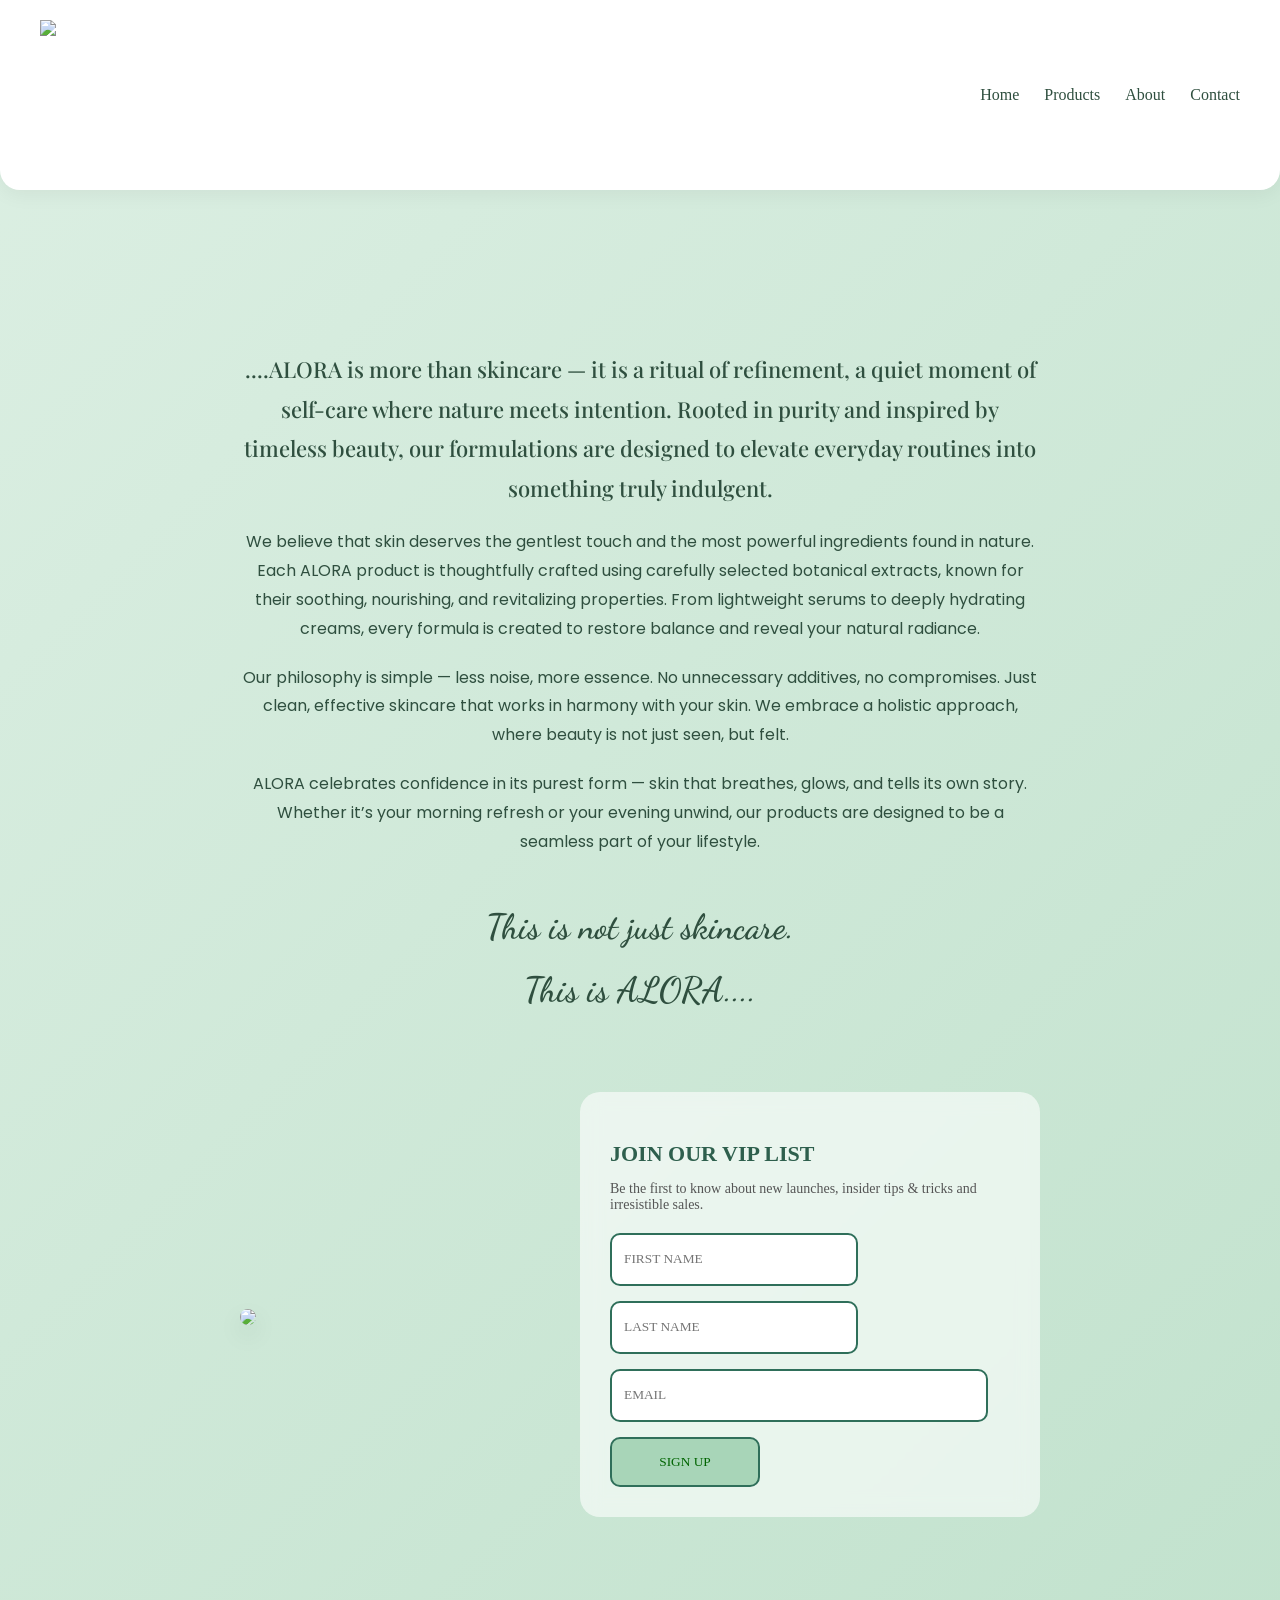
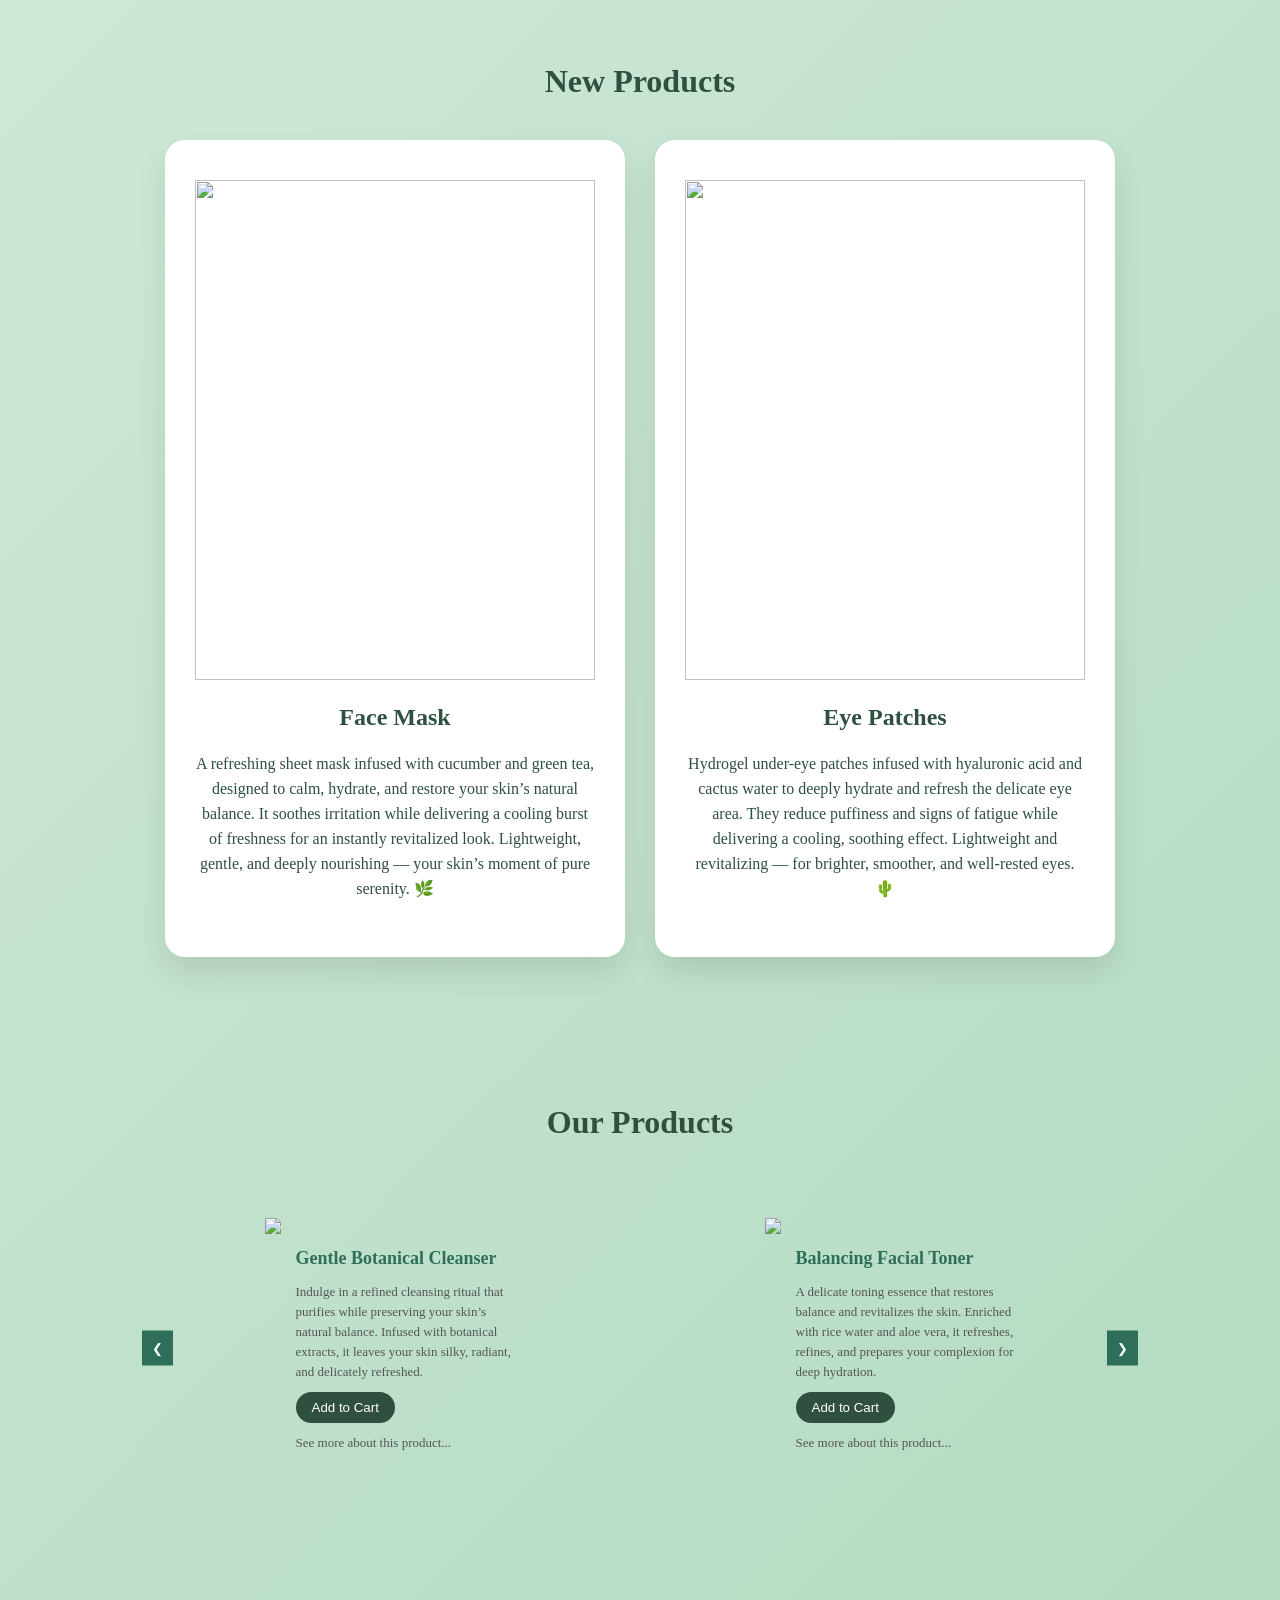
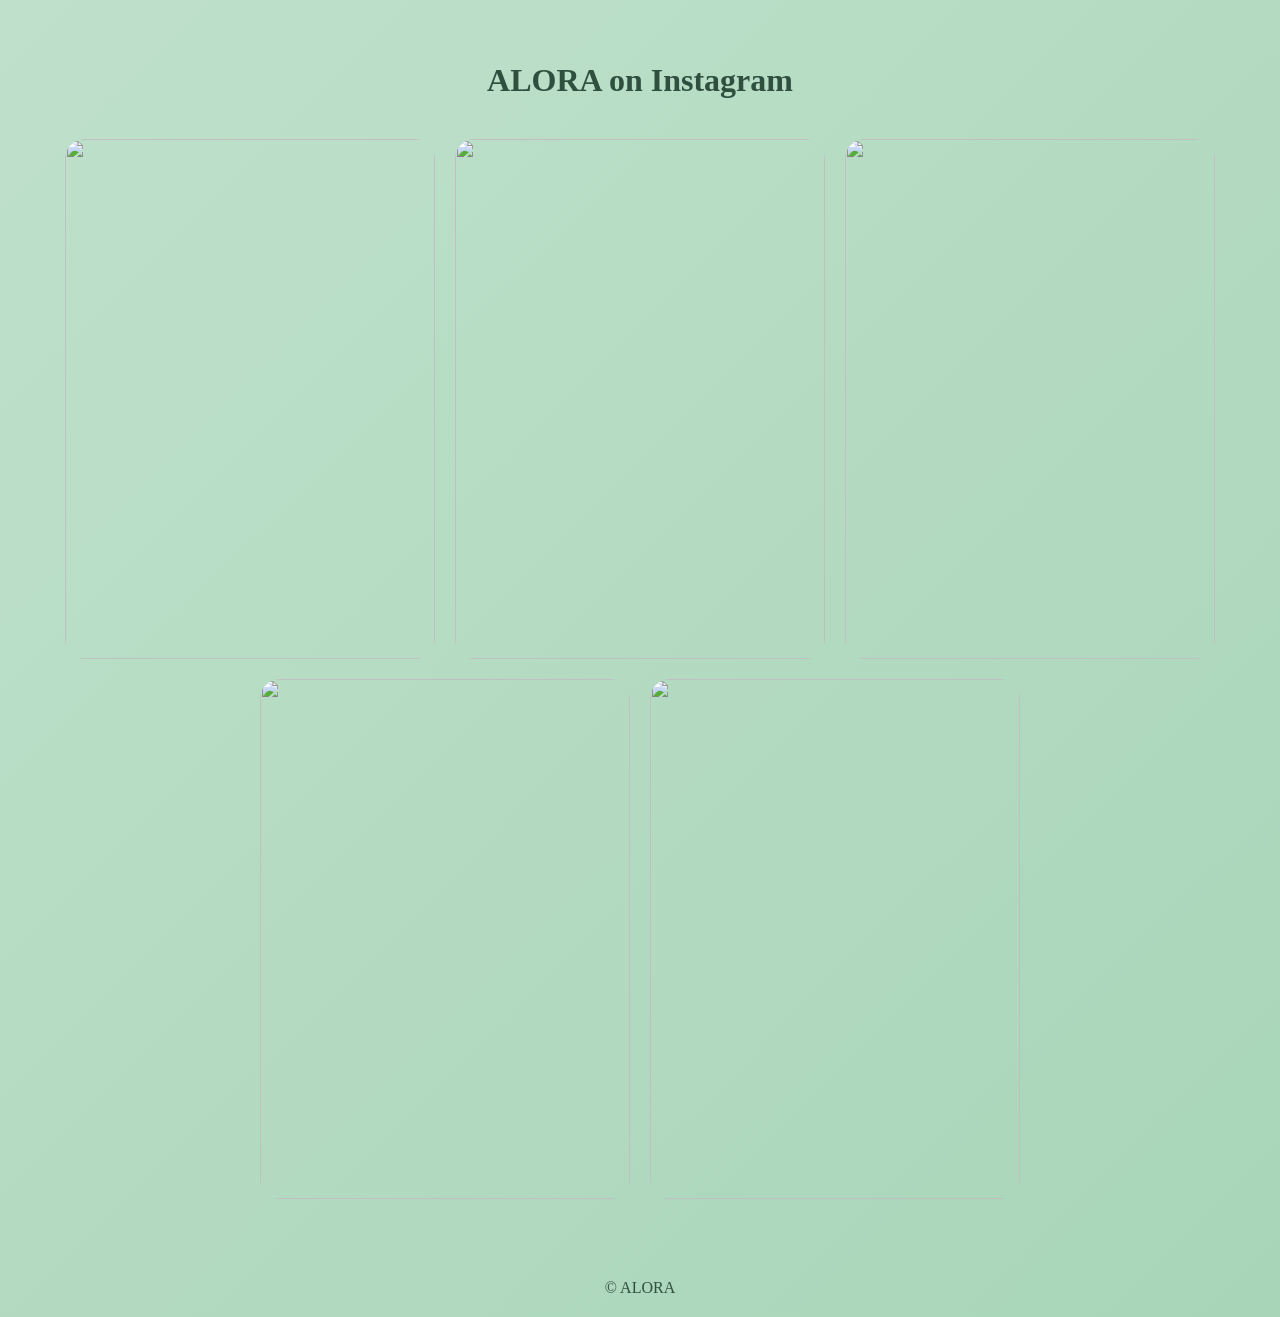
==== alora-website/index.html @ 7d02adb5 "Add files via upload" ====
<!DOCTYPE html>
<html lang="en">
<head>
    <meta charset="UTF-8">
    <link href="https://fonts.googleapis.com/css2?family=Playfair+Display:wght@400;600&family=Poppins:wght@300;400&display=swap" rel="stylesheet">
    <link href="https://fonts.googleapis.com/css2?family=Great+Vibes&display=swap" rel="stylesheet">
    <link href="https://fonts.googleapis.com/css2?family=Dancing+Script&display=swap" rel="stylesheet">
    <meta name="viewport" content="width=device-width, initial-scale=1.0">
    <link rel="stylesheet" href="style.css">
    <title>ALORA</title>

</head>

<body>

<nav>
    <img src="imagess/logo.png.png" class="logo">
    <ul>
        <li>Home</li>
        <li>Products</li>
        <li>About</li>
        <li>Contact</li>
    </ul>
</nav>

<section class="hero-section">

    <div class="hero-text">
        <p>....ALORA is more than skincare — it is a ritual of refinement, a quiet moment
            of self-care where nature meets intention.
            Rooted in purity and inspired by timeless beauty,
            our formulations are designed to elevate everyday routines into
            something truly indulgent.</p>

            <p>We believe that skin deserves the gentlest touch and
            the most powerful ingredients found in nature.
            Each ALORA product is thoughtfully crafted using carefully
            selected botanical extracts, known for their soothing, nourishing,
            and revitalizing properties. From lightweight serums to deeply
            hydrating creams, every formula is created to restore balance and
            reveal your natural radiance.</p>

            <p>Our philosophy is simple — less noise, more essence.
            No unnecessary additives, no compromises. Just clean, effective
            skincare that works in harmony with your skin. We embrace a holistic approach,
        where beauty is not just seen, but felt.</p>

            <p>ALORA celebrates confidence in its purest form
            — skin that breathes, glows, and tells its own story.
            Whether it’s your morning refresh or your evening unwind,
        our products are designed to be a seamless part of your lifestyle.</p>

             <p class="highlight">
             This is not just skincare.<br/>
             This is ALORA....</p>

    </div>

   <div class="bg-bg">
       <div class="hero-image">
            <img src="imagess/POSTER%202.png">
       </div>
       <div class="login-box">
           <h2>JOIN OUR VIP LIST</h2>
           <p>Be the first to know about new launches, insider tips & tricks and irresistible sales.</p>

           <input type="text" class="first-name" placeholder="FIRST NAME">
           <input type="text" class="last-name" placeholder="LAST NAME">
           <input type="email" class="email" placeholder="EMAIL">

            <button>SIGN UP</button>
       </div>
   </div>

</section>

<section>
    <h1>New Products</h1>
    <div class="new-products">
        <div class="new-card">
            <img src="imagess/face%20Mask%20product.png">
            <h2>Face Mask</h2>
            <p class="desc">
                A refreshing sheet mask infused with cucumber and green tea, designed to calm, hydrate, and restore your skin’s natural balance.
                It soothes irritation while delivering a cooling burst of freshness for an instantly revitalized look.
                Lightweight, gentle, and deeply nourishing — your skin’s moment of pure serenity. 🌿
            </p>
        </div>
        <div class="new-card">
            <img src="imagess/eye%20patches%20product.png">
            <h2>Eye Patches</h2>
            <p class="desc">
                Hydrogel under-eye patches infused with hyaluronic acid and cactus water to deeply hydrate and refresh the delicate eye area.
                They reduce puffiness and signs of fatigue while delivering a cooling, soothing effect.
                Lightweight and revitalizing — for brighter, smoother, and well-rested eyes. 🌵
            </p>
        </div>
    </div>
</section>

<section>
    <h1>Our Products</h1>
    <div class="slider">
        <button class="arrow left" onclick="moveSlide(-1)">&#10094;</button>
        <div class="slides" id="slides">

            <div class="slide">
                <img src="imagess/Cleanser%20%20Product%20no-bg.png">
                <div class="slide-content">
                    <h2>Gentle Botanical Cleanser</h2>
                    <p>Indulge in a refined cleansing ritual that purifies while preserving your skin’s natural balance. Infused with botanical extracts, it leaves your skin silky, radiant, and delicately refreshed.</p>
                    <button>Add to Cart</button>
                    <p class="see-more">See more about this product...</p>
                </div>
            </div>

            <div class="slide">
                <img src="imagess/Toner%20Product%20no-bg.png">
                <div class="slide-content">
                    <h2>Balancing Facial Toner</h2>
                    <p>A delicate toning essence that restores balance and revitalizes the skin. Enriched with rice water and aloe vera, it refreshes, refines, and prepares your complexion for deep hydration.</p>
                    <button>Add to Cart</button>
                    <p class="see-more">See more about this product...</p>
                </div>
            </div>

            <div class="slide">
                <img src="imagess/serum%20product%20no-bg.png">
                <div class="slide-content">
                    <h2>Vitamin C Glow Serum</h2>
                    <p>A luminous serum infused with vitamin C to brighten and protect the skin. Its antioxidant-rich formula enhances radiance, evens tone, and leaves your complexion visibly refreshed and glowing.</p>
                    <button>Add to Cart</button>
                    <p class="see-more">See more about this product...</p>
                </div>
            </div>

            <div class="slide">
                <img src="imagess/Face%20Cream%20product%20no-bg.png">
                <div class="slide-content">
                    <h2>Hydrating Face Cream</h2>
                    <p>Indulge your skin in lasting hydration with a silky, moisture-rich formula. Enriched with aloe and botanical extracts, it smooths, comforts, and restores a naturally radiant glow.</p>
                    <button>Add to Cart</button>
                    <p class="see-more">See more about this product...</p>
                </div>
            </div>

            <div class="slide">
                <img src="imagess/eye%20creams%20products%20no-bg.png">
                <div class="slide-content">
                    <h2>Day & Night Eye Treatments</h2>
                    <p>This targeted duo brightens by day and restores by night. Infused with caffeine and aloe, it refreshes, smooths, and revives the delicate eye area with lasting radiance.</p>
                    <button>Add to Cart</button>
                    <p class="see-more">See more about this product...</p>
                </div>
            </div>

            <div class="slide">
                <img src="imagess/EYEPATCHES.png">
                <div class="slide-content">
                    <div class="new-products">
                        <h2>New product!</h2>
                    </div>
                    <h2>Hydrogel Under Eye Patches</h2>
                    <p>A refreshing escape for tired eyes. These cooling hydrogel patches, enriched with hyaluronic acid and cactus water, melt into the skin to hydrate, soothe, and reveal a visibly revived, luminous look.</p>
                    <button>Add to Cart</button>
                    <p class="see-more">See more about this product...</p>
                </div>
            </div>
            <div class="slide">
                <img src="imagess/face%20Mask%20product%20no-bg.png">
                <div class="slide-content">
                    <div class="new-products">
                        <h2>New product!</h2>
                    </div>
                    <h2>Soothing Sheet Mask</h2>
                    <p>A moment of calm for your skin. Infused with cucumber and green tea, this soothing mask melts away stress, deeply hydrates, and leaves your complexion fresh, balanced, and effortlessly radiant.</p>
                    <button>Add to Cart</button>
                    <p class="see-more">See more about this product...</p>
                </div>
            </div>

        </div>
        <button class="arrow right" onclick="moveSlide(1)">&#10095;</button>
    </div>
</section>

<section>
    <h1>ALORA on Instagram</h1>
    <div class="instagram">
        <img src="imagess/insta%20post%205.png">
        <img src="imagess/insta%20post%204.png">
        <img src="imagess/insta%20post%203.png">
        <img src="imagess/insta%20post%202.png">
        <img src="imagess/insta%20post%201.png">

    </div>
</section>

<footer>
    © ALORA
</footer>

<script>
        let index = 0;
        function moveSlide(step) {
        const slides = document.getElementById("slides");
        const totalSlides = document.querySelectorAll(".slide").length;

        index += step * 2; // 👈 движи по 2

        if (index < 0) index = 0;
        if (index >= totalSlides) index = totalSlides - 2;

        slides.style.transform = `translateX(-${index * 50}%)`;
    }

</script>

</body>
</html>
---- alora-website/style.css ----
body{
    margin:0;
    font-family:Georgia,serif;
    color:#2f4f3f;
    background:linear-gradient(135deg,#dcefe3,#a8d5b8);
}

nav{
    display:flex;
    justify-content:space-between;
    align-items:center;
    padding:20px 40px;
    backdrop-filter: blur(10px);
    box-shadow: 0 5px 20px rgba(0,0,0,0.05);
    border-radius: 0 0 20px 20px;
}
nav{
    background-image: url("imagess/bg-nav.png");
    /*background-size: cover;*/
    background-size: 80%; /* или 70% / 90% пробај */
    background-repeat: no-repeat;
    background-position: center;
    background-color: white;
}
nav ul{
    display:flex;
    gap:25px;
    list-style:none
}
nav img{
    height:150px
}

.hero{
    height:80vh;
    display:flex;
    flex-direction:column;
    justify-content:center;
    align-items:center;
    color:white;
    text-align:center
}
.hero-text {
    max-width: 800px;
    margin: 100px auto;
    text-align: center;
    line-height: 1.8;
    color: #2f4f3f;
    padding: 0 20px;
}

.hero-text p {
    font-family: 'Poppins', sans-serif;
    font-size: 16px;
    margin-bottom: 20px;
}

.hero-text p:first-child {
    font-family: 'Playfair Display', serif;
    font-size: 22px;
    font-weight: 500;
}

.highlight {
    font-family: 'Dancing Script', cursive !important;
    font-size: 35px !important;
    font-weight: 600;
    margin-top: 40px;
}

.bg-bg {
    display: flex;
    justify-content: space-between;
    align-items: center;
    /*gap: 10px;*/
}

.hero-image img {
    height:auto;
    width: 400px;
    margin-left: 200px;
    border-radius: 10px;
    box-shadow: 0 10px 25px rgba(0,0,0,0.1);
}

.login-box {
    width: 280px;
    margin-right:200px;
    margin-top: -30px;
    gap: 20px;
}

.login-box {
    background: rgba(255,255,255,0.6);
    backdrop-filter: blur(10px);
    padding: 30px;
    border-radius: 20px;
    width: 400px;
}

.login-box h2 {
    font-size: 22px;
    margin-bottom: 10px;
    color: #2e5f4d;
}

.login-box p {
    font-size: 14px;
    margin-bottom: 20px;
    color: #555;
}
.first-name{
    width: 220px;
    height: 25px;
    border-radius: 10px;
    border: 2px solid #2f6f5a;
    padding: 12px;
    margin-bottom: 15px;
    font-family: 'Allura', cursive;
}

.last-name{
    width: 220px;
    height: 25px;
    border-radius: 10px;
    border: 2px solid #2f6f5a;
    padding: 12px;
    margin-bottom: 15px;
    font-family: 'Allura', cursive;
}
.email{
    width:350px;
    height: 25px;
    border-radius: 10px;
    border: 2px solid #2f6f5a;
    padding: 12px;
    margin-bottom: 15px;
    font-family: 'Allura', cursive;
}

.bg-bg button{
    width: 150px;
    height: 50px;
    border-radius: 10px;
    font-family: 'Allura', cursive;
    border: 2px solid #2f6f5a;
    background-color:#A8D5B8FF;
    color: darkgreen;
}
.bg-bg button:hover{
    background:#3f7a5c;
    transform:scale(1.05);
}
/*New Products*/
section{
    padding:60px 40px;
}
section h1 {
    text-align: center;
    margin-bottom: 40px;
    font-size: 32px;
}

.new-products{
    display:flex;
    gap:30px;
    justify-content:center
}
.new-card {
    background: white;
    padding: 40px 30px;
    border-radius: 20px;
    width: 400px;
    text-align: center;

    box-shadow: 0 15px 30px rgba(0,0,0,0.1);
    transition: 0.3s;
}

.new-card:hover {
    transform: translateY(-5px);
}
.new-card img{
    width:100%;
    height:500px;
    object-fit:contain;
}
.desc{
    line-height: 25px;
}

/*OUR PRODUCTS*/
.slider {
    position: relative;
    overflow: hidden;
    max-width: 1000px;
    margin: auto;
}

.slides {
    display: flex;
    transition: transform 0.6s ease;
}

.slide {
    min-width: 50%;
    box-sizing: border-box;

    display: flex;
    align-items: center;
    justify-content: center;
    gap: 15px;

    padding: 20px;
}

.slide img {
    height: 260px;
    width: auto;
    object-fit: contain;
}
.slide-content {
    max-width: 220px;
}

.slide-content h2 {
    margin-bottom: 8px;
    color: #2f6f5a;
    font-size: 18px;
}

.slide-content p {
    font-size: 13px;
    color: #555;
    margin-bottom: 10px;
    line-height: 20px;
}
.see-more {
    display: inline-block;
    margin-top: 10px;
    color: #000;
    text-decoration: none;
    font-weight: 500;
    cursor: pointer;
}

.see-more:hover {
    text-decoration: underline;
}
/* BUTTON */
.slide button {
    padding: 8px 16px;
    border: none;
    background: #2f4f3f;
    color: white;
    border-radius: 20px;
    cursor: pointer;
    transition: 0.3s;
}

.slide button:hover {
    background: #3f7a5c;
    transform: scale(1.05);
}

/* ARROWS */
.arrow {
    position: absolute;
    top: 50%;
    transform: translateY(-50%);
    background: #2f6f5a;
    color: white;
    border: none;
    padding: 10px;
    cursor: pointer;
}

.left { left: 2px; }
.right { right: 2px; }

/* INSTAGRAM */
.instagram{
    display:flex;
    gap:20px;
    justify-content:center;
    flex-wrap:wrap;
}
.instagram img{
    width:370px;
    height:520px;
    object-fit:cover;
    border-radius:20px;
}

footer{text-align:center;
    padding:20px;
}
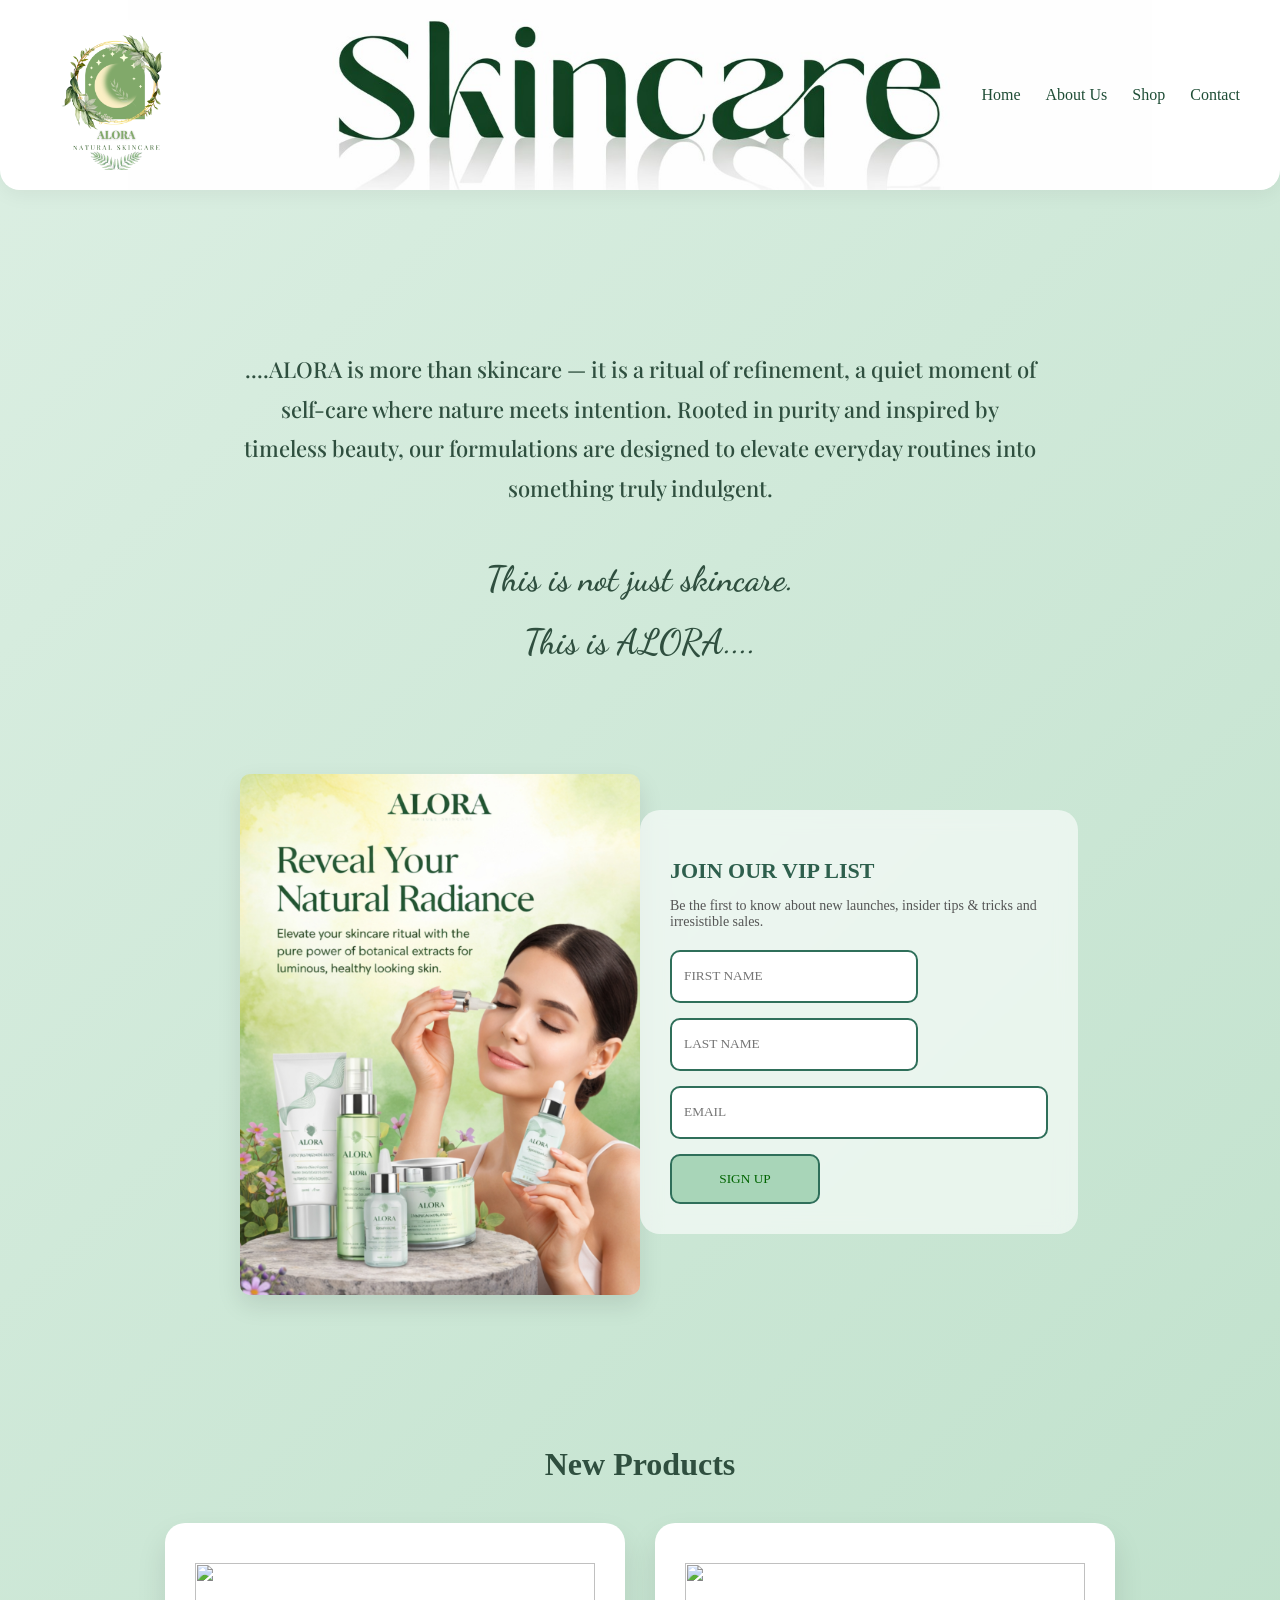
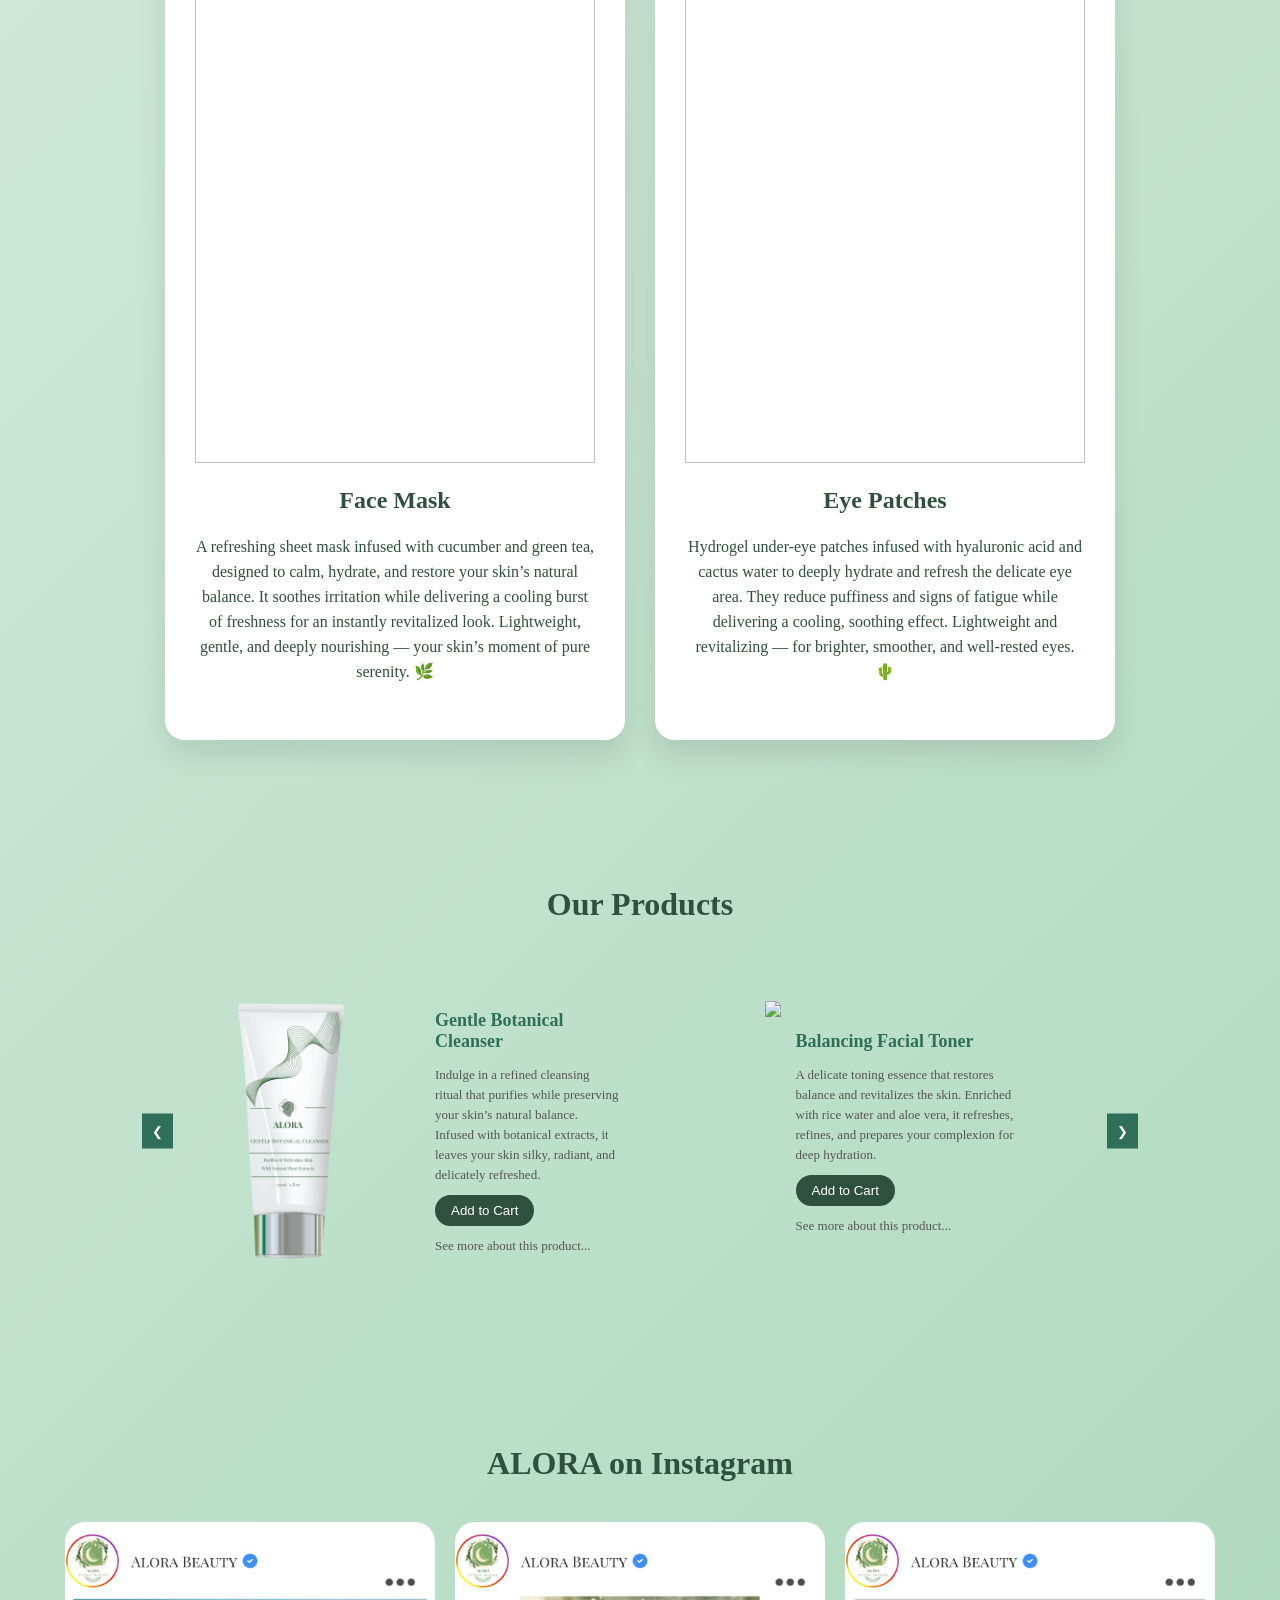
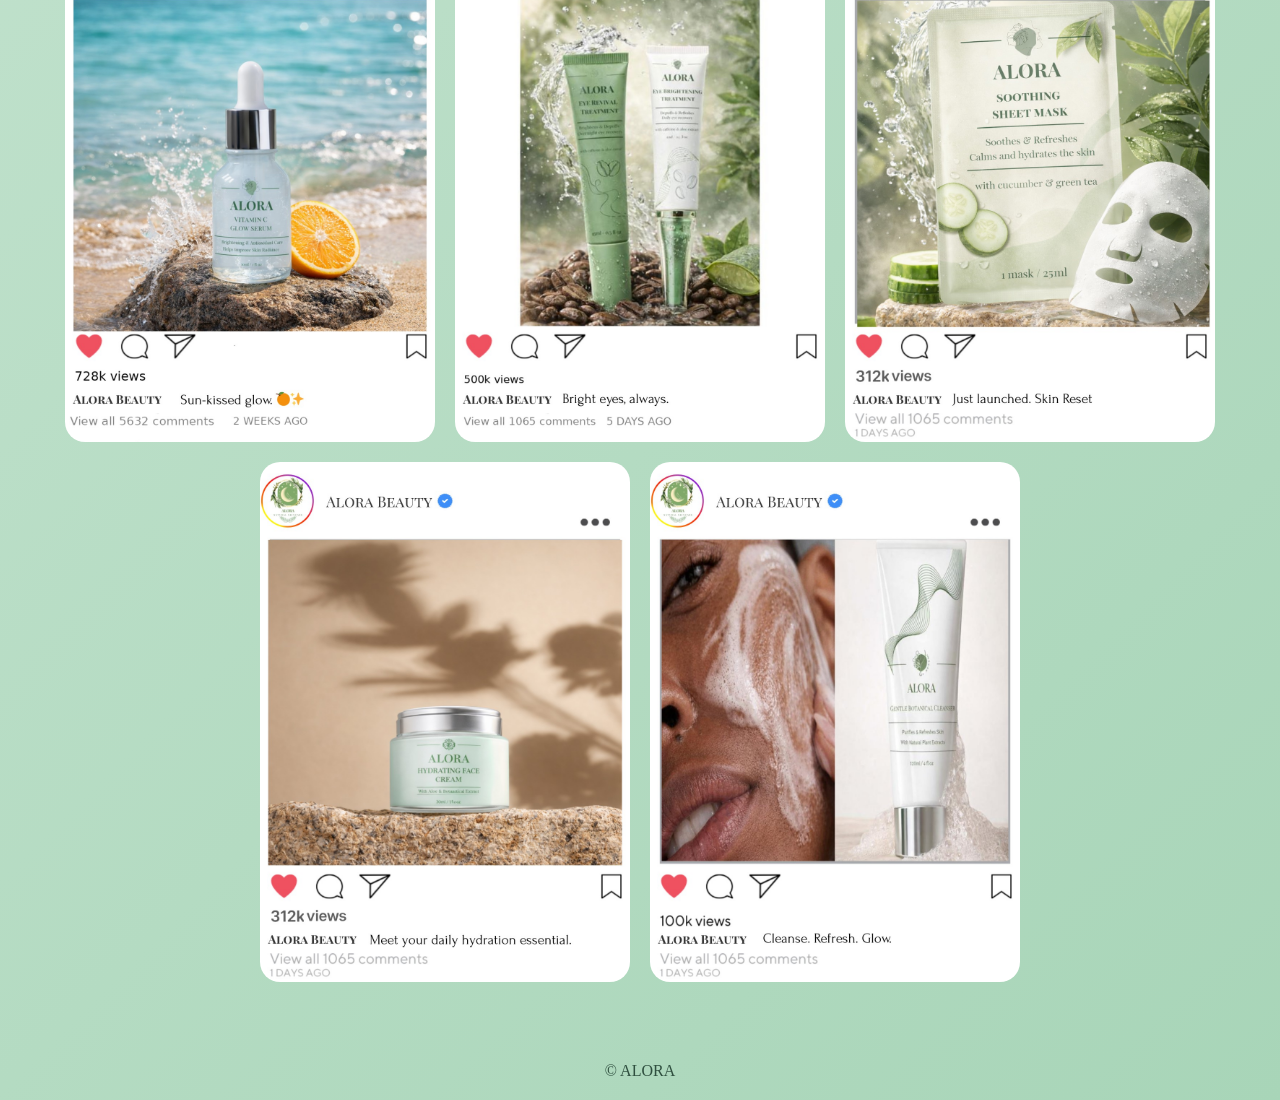
==== commit 777869cb: "Update index.html" ====
--- a/alora-website/index.html
+++ b/alora-website/index.html
@@ -14,12 +14,12 @@
 <body>
 
 <nav>
-    <img src="imagess/logo.png.png" class="logo">
+    <img src="imagess/logo.jpg" class="logo">
     <ul>
-        <li>Home</li>
-        <li>Products</li>
-        <li>About</li>
-        <li>Contact</li>
+        <li><a href="index.html">Home</a></li>
+        <li><a href="about.html">About Us</a></li>
+        <li><a href="shop.html">Shop</a></li>
+        <li><a href="contact.html">Contact</a></li>
     </ul>
 </nav>
 
@@ -32,24 +32,6 @@
             our formulations are designed to elevate everyday routines into
             something truly indulgent.</p>
 
-            <p>We believe that skin deserves the gentlest touch and
-            the most powerful ingredients found in nature.
-            Each ALORA product is thoughtfully crafted using carefully
-            selected botanical extracts, known for their soothing, nourishing,
-            and revitalizing properties. From lightweight serums to deeply
-            hydrating creams, every formula is created to restore balance and
-            reveal your natural radiance.</p>
-
-            <p>Our philosophy is simple — less noise, more essence.
-            No unnecessary additives, no compromises. Just clean, effective
-            skincare that works in harmony with your skin. We embrace a holistic approach,
-        where beauty is not just seen, but felt.</p>
-
-            <p>ALORA celebrates confidence in its purest form
-            — skin that breathes, glows, and tells its own story.
-            Whether it’s your morning refresh or your evening unwind,
-        our products are designed to be a seamless part of your lifestyle.</p>
-
              <p class="highlight">
              This is not just skincare.<br/>
              This is ALORA....</p>
@@ -58,7 +40,7 @@
 
    <div class="bg-bg">
        <div class="hero-image">
-            <img src="imagess/POSTER%202.png">
+            <img src="imagess/POSTER%202.jpg">
        </div>
        <div class="login-box">
            <h2>JOIN OUR VIP LIST</h2>
@@ -78,7 +60,7 @@
     <h1>New Products</h1>
     <div class="new-products">
         <div class="new-card">
-            <img src="imagess/face%20Mask%20product.png">
+            <img src="imagess/face%20Mask%20product%20no-bg.png">
             <h2>Face Mask</h2>
             <p class="desc">
                 A refreshing sheet mask infused with cucumber and green tea, designed to calm, hydrate, and restore your skin’s natural balance.
@@ -87,7 +69,7 @@
             </p>
         </div>
         <div class="new-card">
-            <img src="imagess/eye%20patches%20product.png">
+            <img src="imagess/EYEPATCHES.png">
             <h2>Eye Patches</h2>
             <p class="desc">
                 Hydrogel under-eye patches infused with hyaluronic acid and cactus water to deeply hydrate and refresh the delicate eye area.
@@ -187,11 +169,11 @@
 <section>
     <h1>ALORA on Instagram</h1>
     <div class="instagram">
-        <img src="imagess/insta%20post%205.png">
-        <img src="imagess/insta%20post%204.png">
-        <img src="imagess/insta%20post%203.png">
-        <img src="imagess/insta%20post%202.png">
-        <img src="imagess/insta%20post%201.png">
+        <img src="imagess/insta%20post%205.jpg">
+        <img src="imagess/insta%20post%204.jpg">
+        <img src="imagess/insta%20post%203.jpg">
+        <img src="imagess/insta%20post%202.jpg">
+        <img src="imagess/insta%20post%201.jpg">
 
     </div>
 </section>
@@ -206,7 +188,7 @@
         const slides = document.getElementById("slides");
         const totalSlides = document.querySelectorAll(".slide").length;
 
-        index += step * 2; // 👈 движи по 2
+        index += step * 2; 
 
         if (index < 0) index = 0;
         if (index >= totalSlides) index = totalSlides - 2;
--- a/alora-website/style.css
+++ b/alora-website/style.css
@@ -15,9 +15,8 @@
     border-radius: 0 0 20px 20px;
 }
 nav{
-    background-image: url("imagess/bg-nav.png");
-    /*background-size: cover;*/
-    background-size: 80%; /* или 70% / 90% пробај */
+    background-image: url("imagess/bg-nav.jpg");
+    background-size: 80%;
     background-repeat: no-repeat;
     background-position: center;
     background-color: white;
@@ -26,6 +25,10 @@
     display:flex;
     gap:25px;
     list-style:none
+}
+nav li a{
+    text-decoration: none;
+    color: #1f4d36;
 }
 nav img{
     height:150px
@@ -205,12 +208,10 @@
 .slide {
     min-width: 50%;
     box-sizing: border-box;
-
     display: flex;
     align-items: center;
     justify-content: center;
     gap: 15px;
-
     padding: 20px;
 }
 
@@ -295,3 +296,161 @@
 footer{text-align:center;
     padding:20px;
 }
+
+
+
+
+/*ABOUT US*/
+.about-hero {
+    background: linear-gradient(to right, #b7cfc2, #9fbfae);
+    padding: 80px 20px;
+    text-align: center;
+}
+
+.about-hero p {
+    max-width: 800px;
+    margin: auto;
+    font-size: 19px;
+    line-height: 33px;
+    color: #2f4f3f;
+}
+/* VALUES SECTION */
+.about-values {
+    background: linear-gradient(to right, #b7cfc2, #9fbfae);
+    padding: 60px 20px;
+    text-align: center;
+}
+
+.about-values h2 {
+    font-family: 'Playfair Display', serif;
+    margin-bottom: 30px;
+    color: #1f4d36;
+    font-size: 50px;
+}
+
+/* WRAPPER */
+.values-container {
+    display: flex;
+    align-items: center;
+    justify-content: center;
+    gap: 40px;
+    margin-top: 40px;
+    flex-wrap: wrap;
+}
+
+/* CARDS */
+.values-cards {
+    display: flex;
+    gap: 30px;
+    flex-wrap: wrap;
+}
+
+.value {
+    background: white;
+    padding: 40px;
+    height: 300px;
+    border-radius: 15px;
+    max-width: 250px;
+    box-shadow: 0 10px 20px rgba(0,0,0,0.1);
+    text-align: center;
+}
+
+.value h3 {
+    margin-bottom: 10px;
+    color: #1f4d36;
+    font-size: 19px;
+}
+
+.value p {
+    font-size: 16px;
+    line-height: 1.6;
+    color: #555;
+}
+
+.value:hover {
+    transform: translateY(-5px);
+    transition: 0.3s;
+}
+.about-bottom-image img {
+    width: 280px;
+    border-radius: 15px;
+}
+
+/*STORY*/
+.story {
+    display: flex;
+    align-items: center;
+    justify-content: center;
+    gap: 80px;
+    max-width: 1000px;
+    margin: 80px auto;
+    padding: 0 20px;
+}
+
+.about-text-story {
+    flex: 1;
+    margin-left: -120px;
+}
+
+.about-text-story h1 {
+    font-family: 'Playfair Display', serif;
+    color: #1f4d36;
+    margin-bottom: 30px;
+    font-size: 50px;
+    margin-right: 320px;
+}
+
+.about-text-story p {
+    line-height: 1.7;
+    margin-bottom: 15px;
+    color: #2f4f3f;
+    font-size: 17px;
+}
+
+.about-image1 img {
+    width: 600px;
+    border-radius: 15px;
+    margin-right: -150px;
+    box-shadow: 0 10px 20px rgba(0,0,0,0.1);
+    margin-bottom: -80px;
+}
+
+.about-story{
+    background: #f8f8f6;
+}
+
+.story-icon {
+    width: 90px;
+    margin-top: -56px;
+}
+/*MISSION*/
+.about-mission {
+    text-align: center;
+    padding: 80px 20px;
+    background: #f8f8f6;
+}
+
+.about-mission h2 {
+    font-family: 'Playfair Display', serif;
+    color: #1f4d36;
+    font-size: 35px;
+    margin-bottom: 10px;
+    position: relative;
+}
+
+.about-mission h2::after {
+    content: "";
+    width: 100px;
+    height: 2px;
+    background-color: #9fbfae;
+    display: block;
+    margin: 10px auto 20px;
+}
+
+.about-mission p {
+    max-width: 600px;
+    margin: 0 auto 15px;
+    line-height: 1.7;
+    color: #555;
+    font-size: 18px;
+}
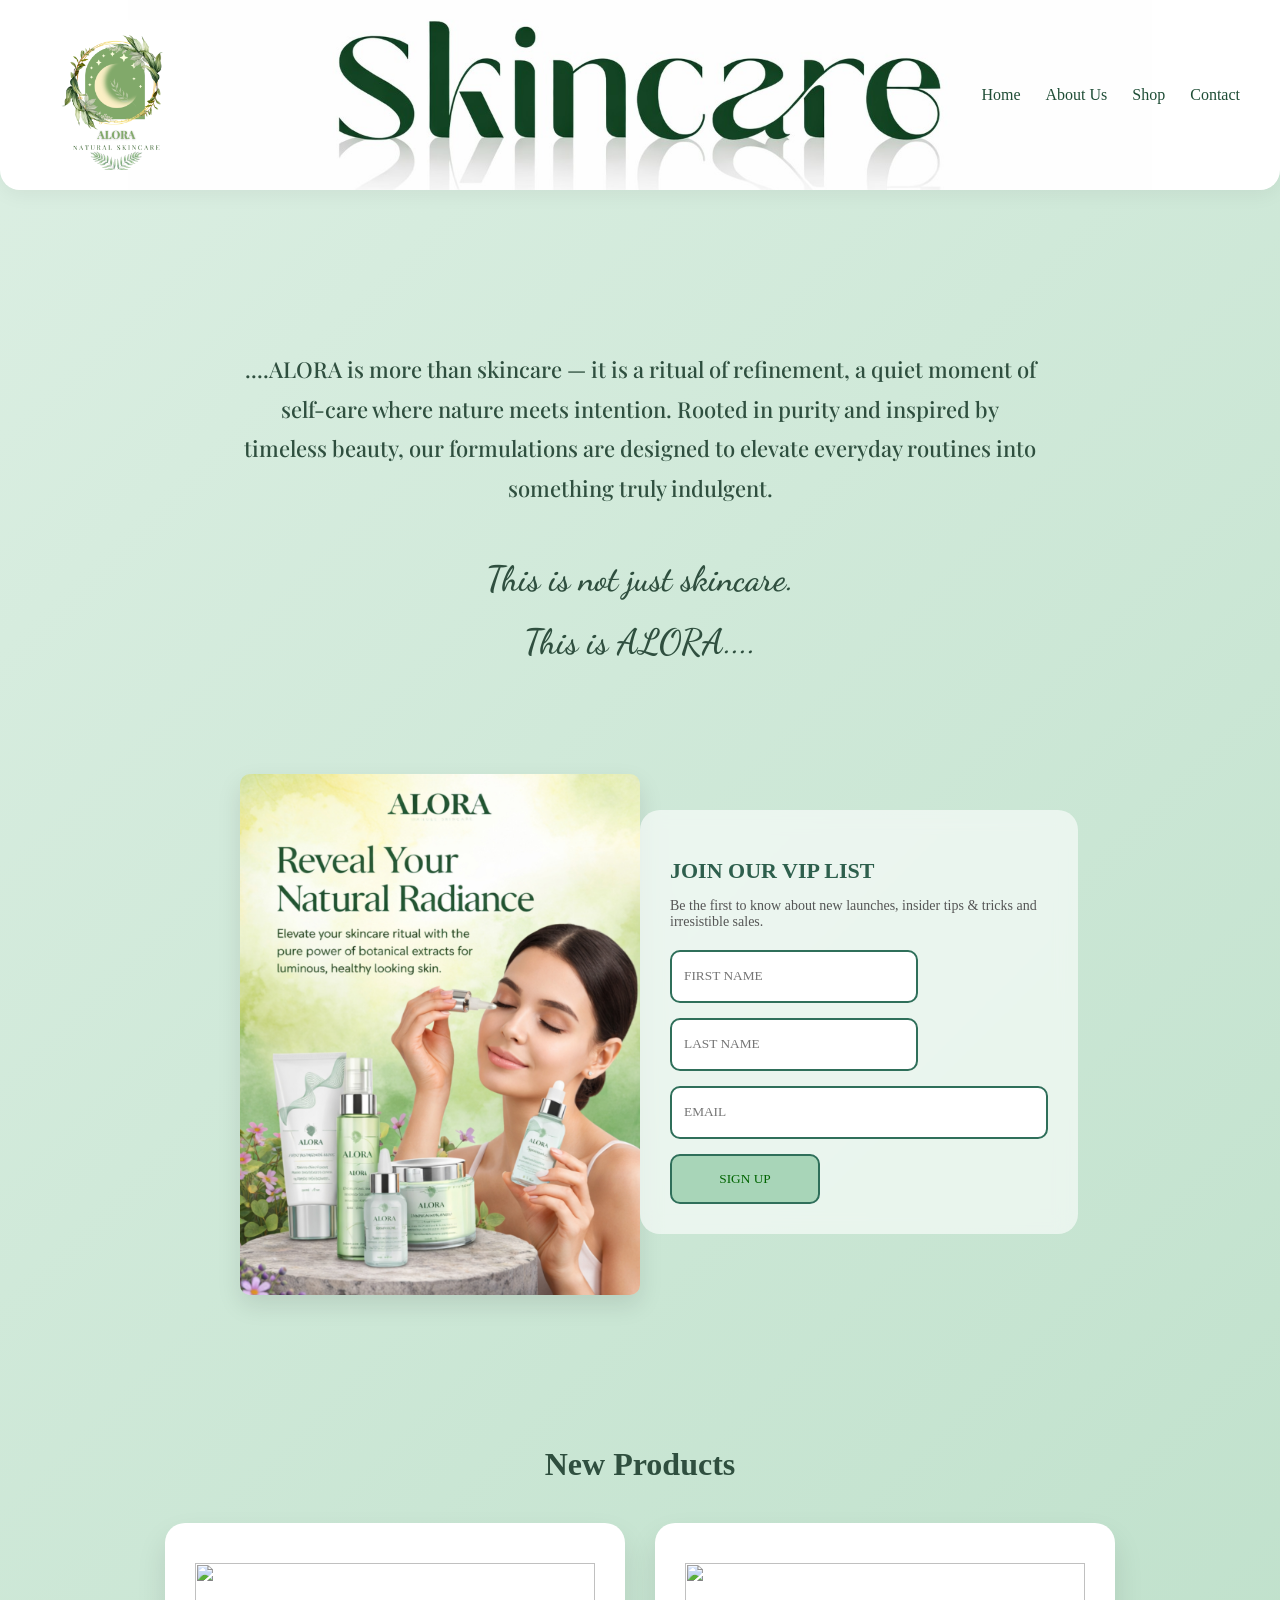
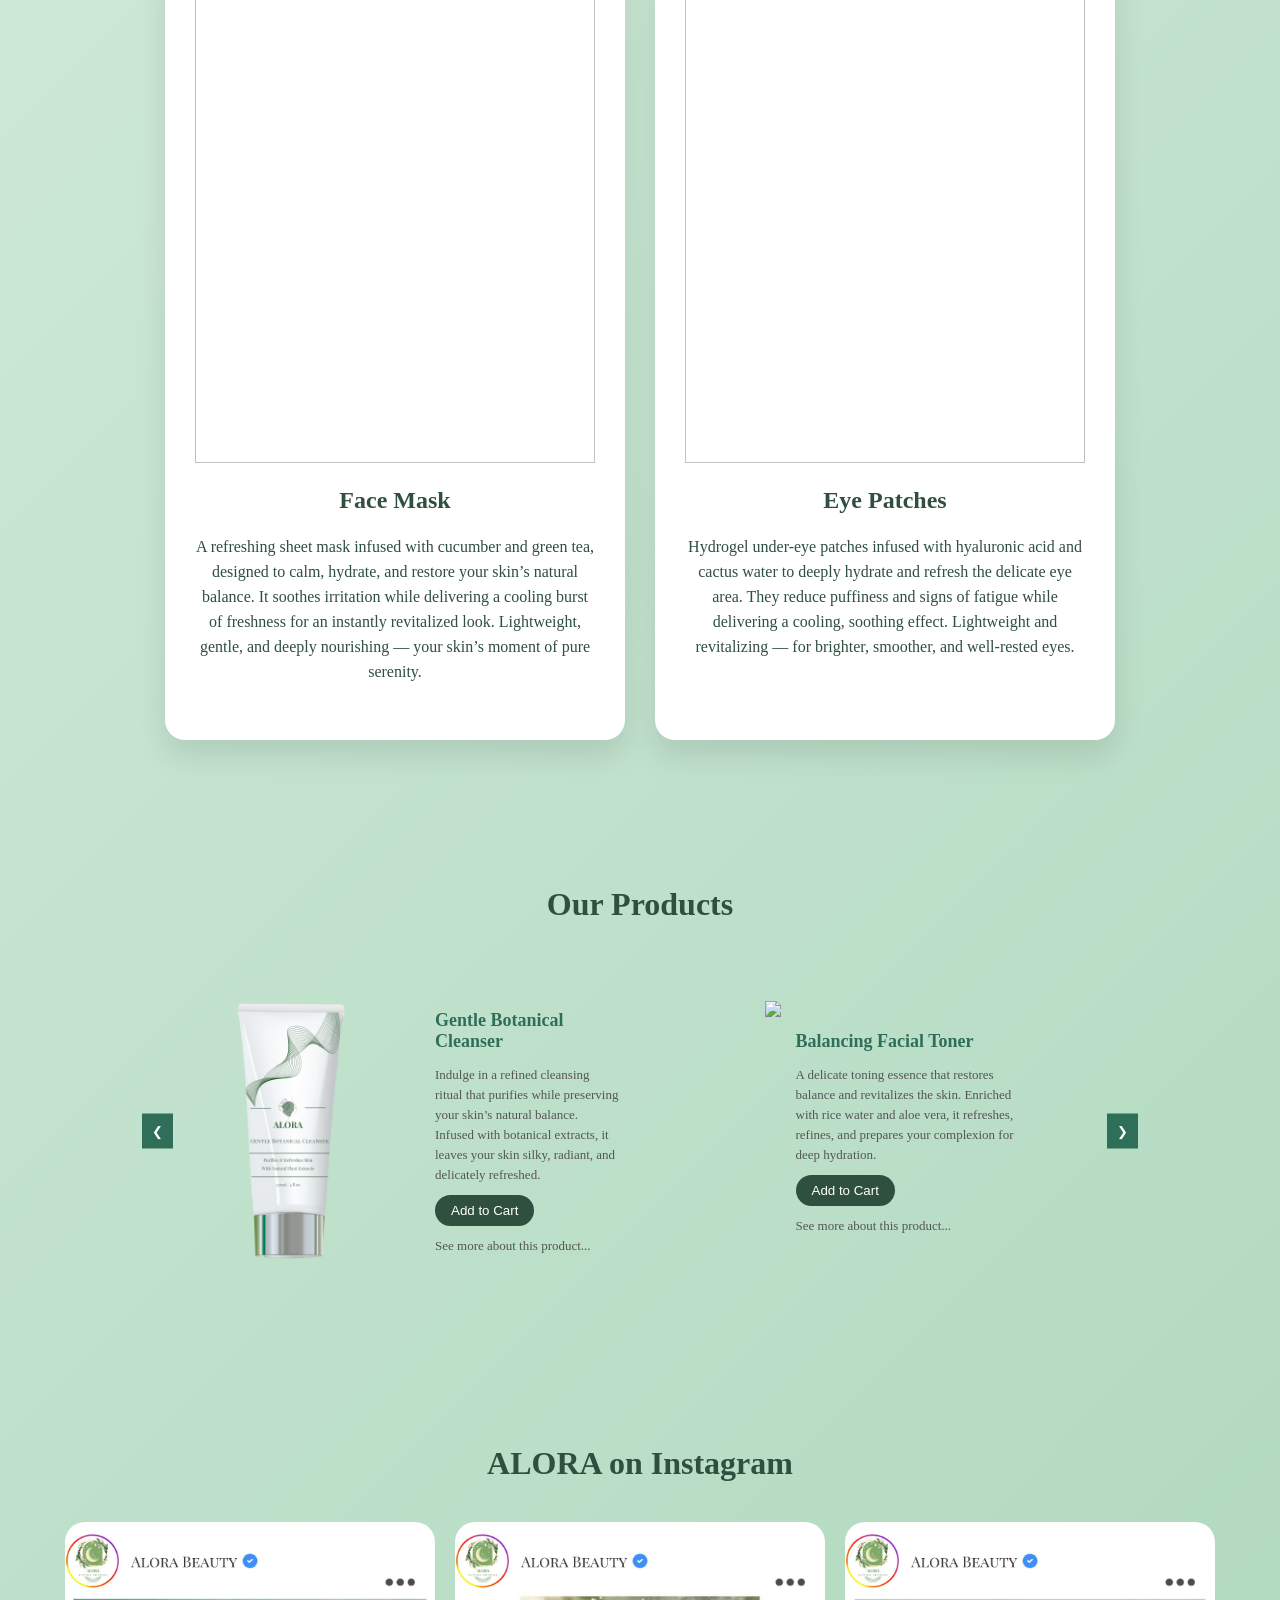
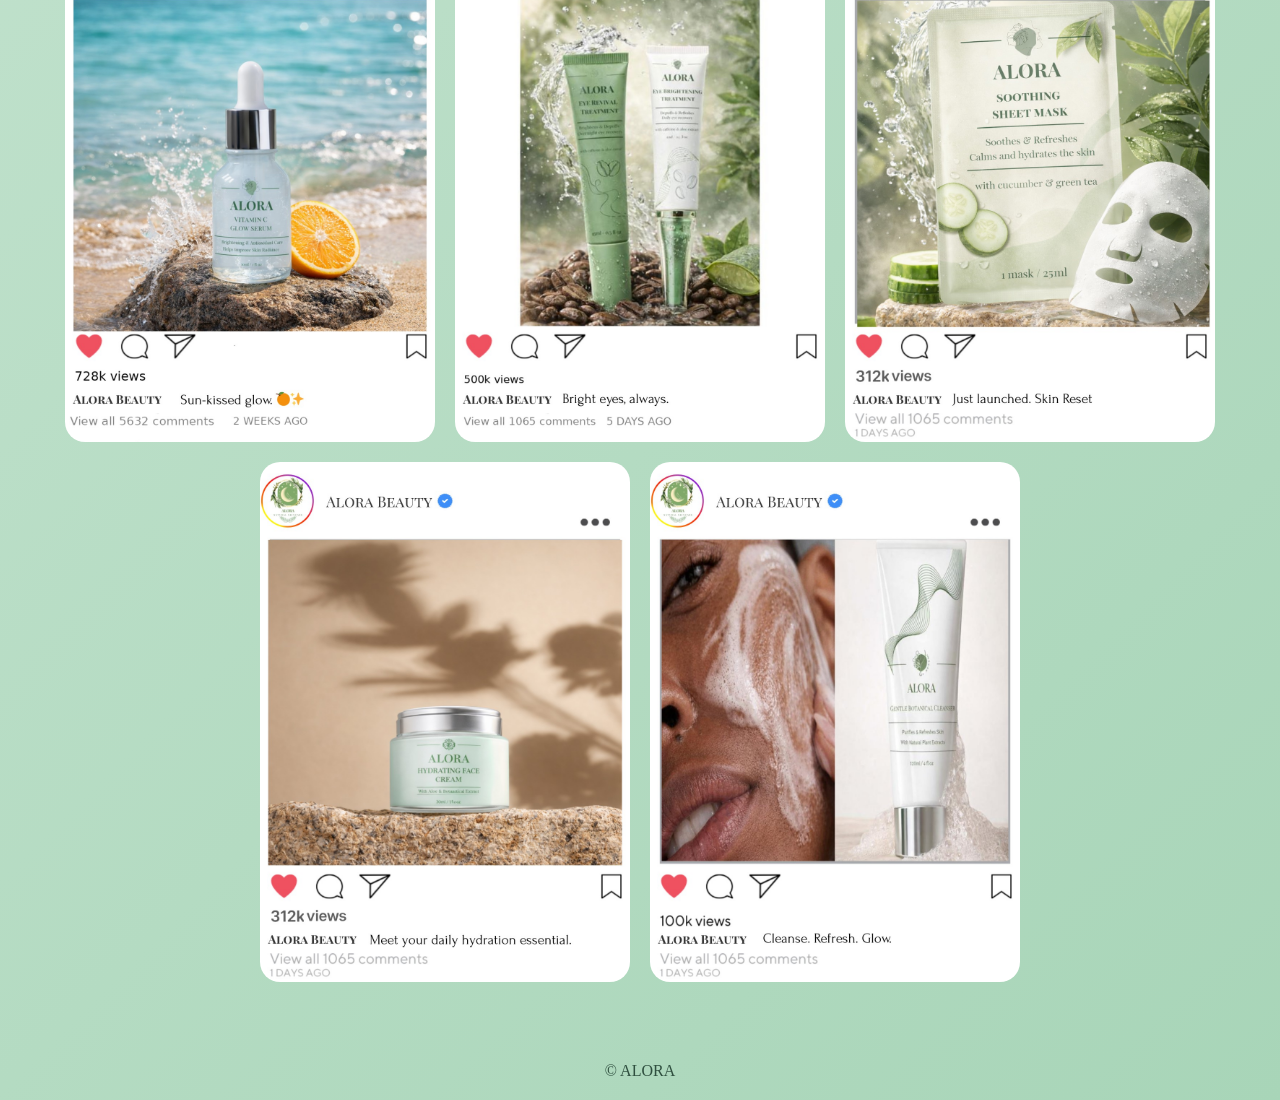
==== commit 06009696: "Update index.html" ====
--- a/alora-website/index.html
+++ b/alora-website/index.html
@@ -65,7 +65,7 @@
             <p class="desc">
                 A refreshing sheet mask infused with cucumber and green tea, designed to calm, hydrate, and restore your skin’s natural balance.
                 It soothes irritation while delivering a cooling burst of freshness for an instantly revitalized look.
-                Lightweight, gentle, and deeply nourishing — your skin’s moment of pure serenity. 🌿
+                Lightweight, gentle, and deeply nourishing — your skin’s moment of pure serenity. 
             </p>
         </div>
         <div class="new-card">
@@ -74,7 +74,7 @@
             <p class="desc">
                 Hydrogel under-eye patches infused with hyaluronic acid and cactus water to deeply hydrate and refresh the delicate eye area.
                 They reduce puffiness and signs of fatigue while delivering a cooling, soothing effect.
-                Lightweight and revitalizing — for brighter, smoother, and well-rested eyes. 🌵
+                Lightweight and revitalizing — for brighter, smoother, and well-rested eyes. 
             </p>
         </div>
     </div>
--- a/alora-website/style.css
+++ b/alora-website/style.css
@@ -13,14 +13,13 @@
     backdrop-filter: blur(10px);
     box-shadow: 0 5px 20px rgba(0,0,0,0.05);
     border-radius: 0 0 20px 20px;
-}
-nav{
     background-image: url("imagess/bg-nav.jpg");
     background-size: 80%;
     background-repeat: no-repeat;
     background-position: center;
     background-color: white;
 }
+
 nav ul{
     display:flex;
     gap:25px;
@@ -298,8 +297,6 @@
 }
 
 
-
-
 /*ABOUT US*/
 .about-hero {
     background: linear-gradient(to right, #b7cfc2, #9fbfae);
@@ -348,7 +345,7 @@
 .value {
     background: white;
     padding: 40px;
-    height: 300px;
+    height: 400px;
     border-radius: 15px;
     max-width: 250px;
     box-shadow: 0 10px 20px rgba(0,0,0,0.1);
@@ -454,3 +451,137 @@
     color: #555;
     font-size: 18px;
 }
+
+/*CONTACT PAGE*/
+/* HERO */
+.contact-hero {
+    text-align: center;
+    padding: 60px 20px;
+    background: linear-gradient(to bottom, #cfe3d6, #f6f6f3);
+}
+
+.contact-hero h1 {
+    font-size: 42px;
+    margin-bottom: 15px;
+}
+
+.contact-hero p {
+    max-width: 600px;
+    margin: auto;
+    font-size: 16px;
+    line-height: 1.6;
+}
+
+/* MAIN CONTAINER */
+.contact-container {
+    display: flex;
+    gap: 40px;
+    padding: 60px;
+    justify-content: center;
+    align-items: flex-start;
+    background: #f6f6f3;
+}
+
+/* FORM CARD */
+.contact-form-wrapper {
+    background: url("imagess/contact-img.png") no-repeat left center;
+    background-size: 120%;
+    padding: 40px;
+    border-radius: 20px;
+    width: 850px;
+    height: 600px;
+    box-shadow: 0 10px 25px rgba(0,0,0,0.1);
+
+    display: flex;
+    justify-content: flex-end;
+    align-items: center;
+}
+.contact-form {
+    background: rgba(255, 255, 255, 0.9);
+    padding: 25px;
+    border-radius: 15px;
+    width: 400px;
+    backdrop-filter: blur(4px);
+}
+
+.contact-form form {
+    display: flex;
+    flex-direction: column;
+}
+
+.contact-form label {
+    margin-top: 15px;
+    margin-bottom: 5px;
+    font-size: 14px;
+}
+
+.contact-form input,
+.contact-form textarea {
+    padding: 12px;
+    border-radius: 10px;
+    border: 1px solid #ccc;
+    outline: none;
+    font-size: 14px;
+}
+
+.contact-form textarea {
+    min-height: 120px;
+    resize: none;
+}
+
+/* BUTTON */
+.contact-form button {
+    margin-top: 20px;
+    padding: 12px;
+    border: none;
+    border-radius: 12px;
+    background: #7da98d;
+    color: white;
+    font-size: 16px;
+    cursor: pointer;
+    transition: 0.3s;
+}
+
+.contact-form button:hover {
+    background: #5f8d74;
+}
+
+/* RIGHT CARD */
+.contact-info {
+    background: #dfe9e2;
+    padding: 30px;
+    border-radius: 20px;
+    width: 300px;
+    height: 600px;
+    box-shadow: 0 10px 25px rgba(0,0,0,0.08);
+}
+
+.contact-info h2 {
+    margin-bottom: 20px;
+}
+
+/* INFO ITEMS */
+.info-item {
+    margin-bottom: 35px;
+    font-size: 14px;
+}
+
+/* MAP */
+.map iframe {
+    margin-top: 15px;
+    border-radius: 15px;
+}
+
+/* FOLLOW SECTION */
+.follow {
+    text-align: center;
+    padding: 50px 20px;
+    background: linear-gradient(to top, #cfe3d6, #f6f6f3);
+}
+.follow h2 {
+    margin-bottom: 20px;
+}
+.socials span {
+    margin: 0 10px;
+    cursor: pointer;
+}
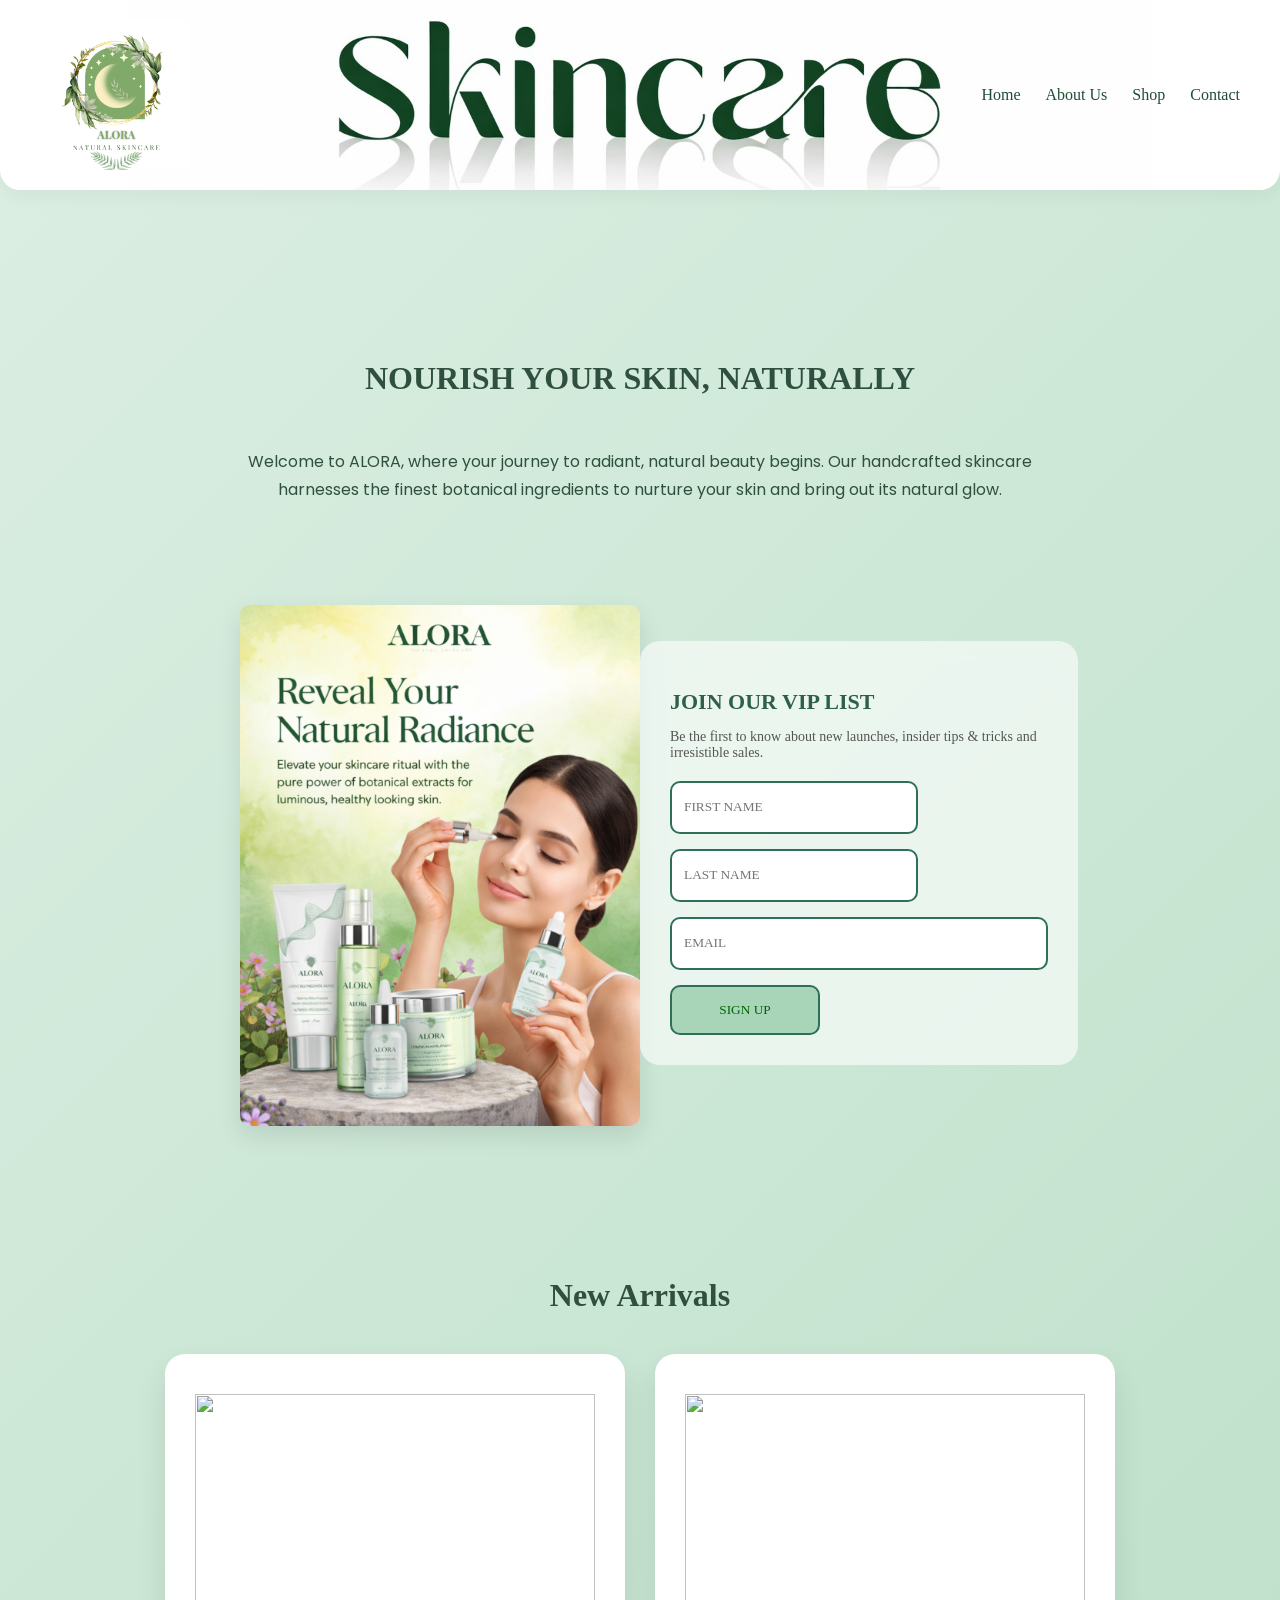
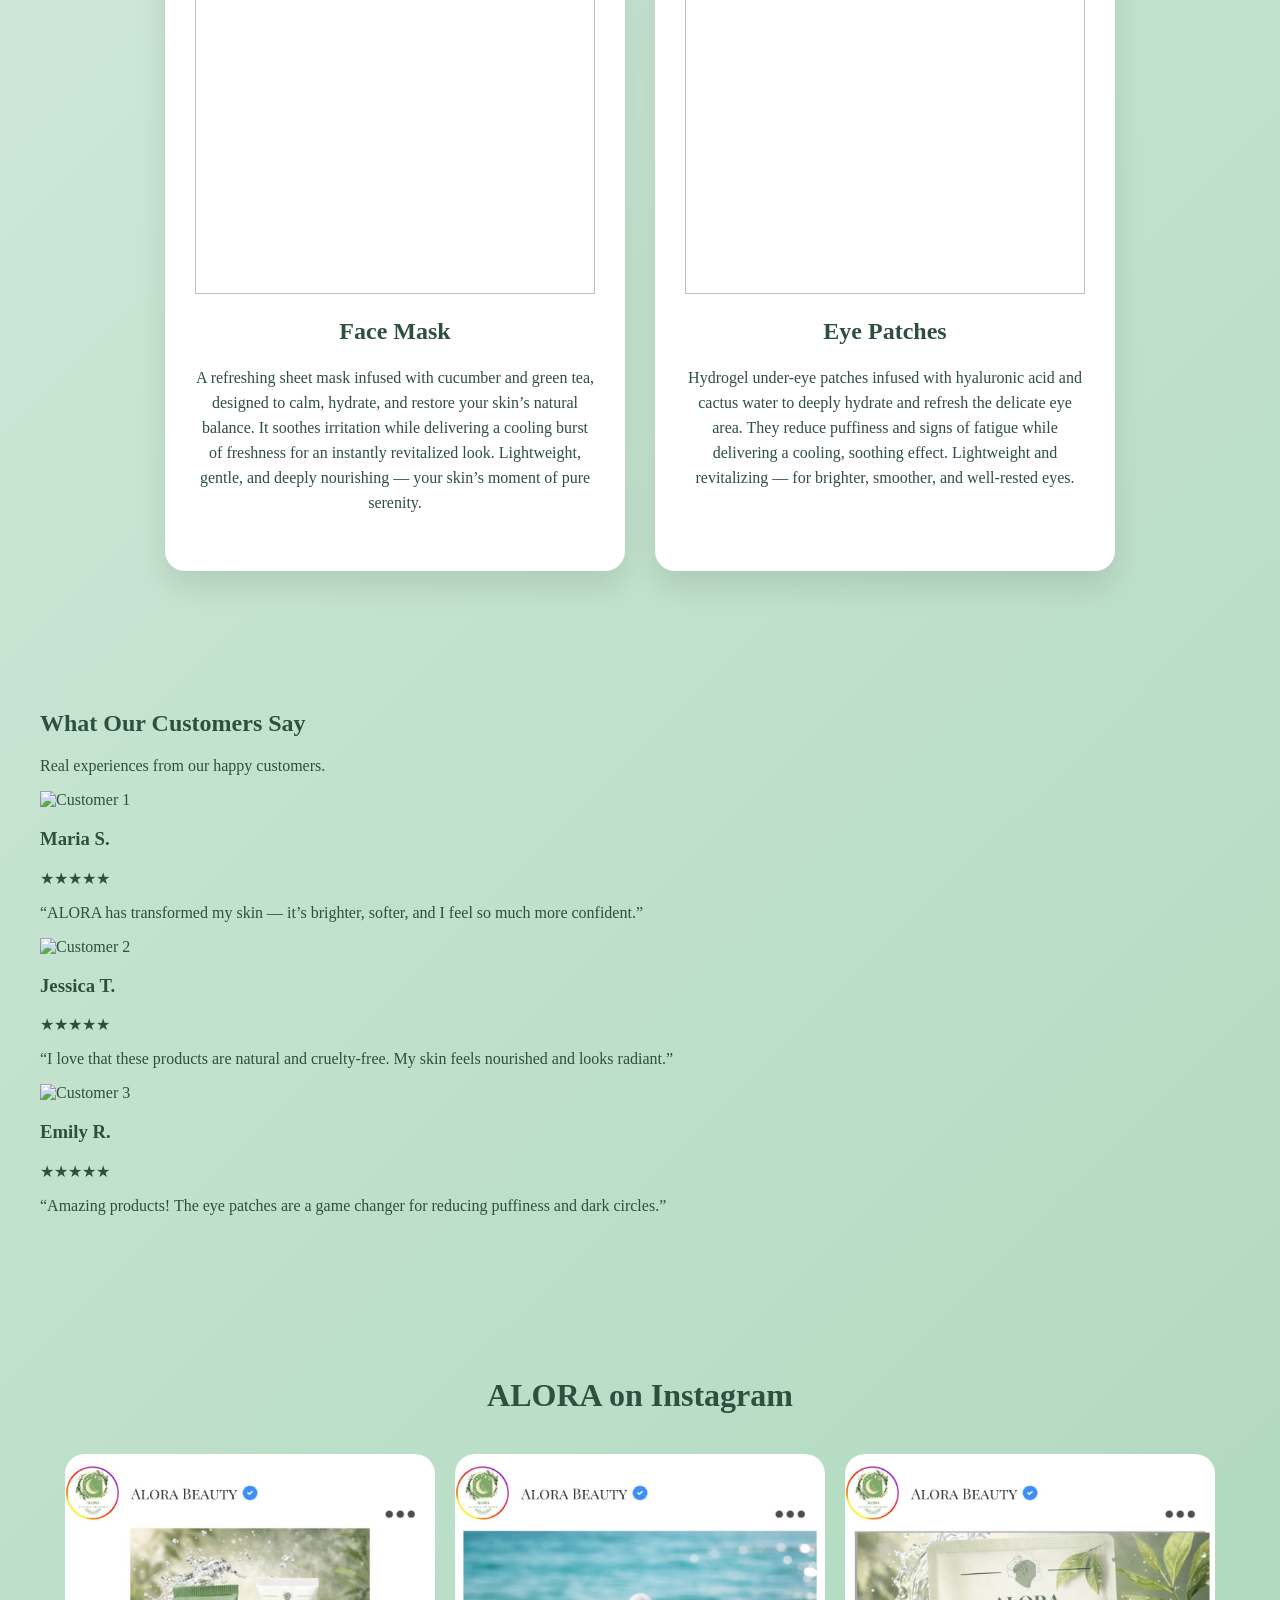
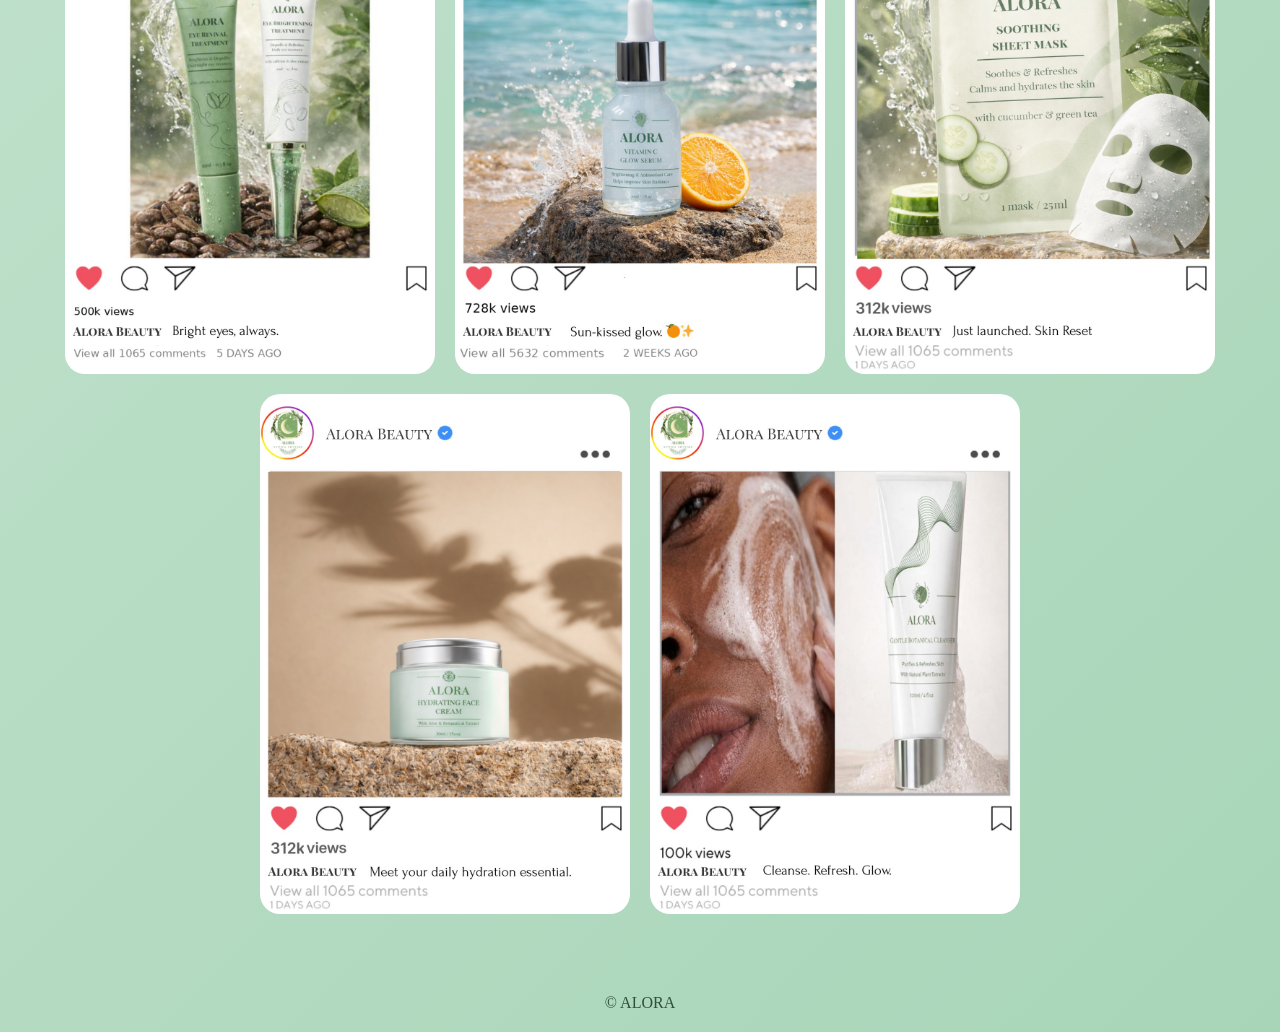
==== commit 9d5e5619: "Update index.html" ====
--- a/alora-website/index.html
+++ b/alora-website/index.html
@@ -26,16 +26,9 @@
 <section class="hero-section">
 
     <div class="hero-text">
-        <p>....ALORA is more than skincare — it is a ritual of refinement, a quiet moment
-            of self-care where nature meets intention.
-            Rooted in purity and inspired by timeless beauty,
-            our formulations are designed to elevate everyday routines into
-            something truly indulgent.</p>
-
-             <p class="highlight">
-             This is not just skincare.<br/>
-             This is ALORA....</p>
-
+        <h1>NOURISH YOUR SKIN, NATURALLY</h1>
+        <p>Welcome to ALORA, where your journey to radiant, natural beauty begins.
+            Our handcrafted skincare harnesses the finest botanical ingredients to nurture your skin and bring out its natural glow.</p>
     </div>
 
    <div class="bg-bg">
@@ -57,7 +50,7 @@
 </section>
 
 <section>
-    <h1>New Products</h1>
+    <h1>New Arrivals</h1>
     <div class="new-products">
         <div class="new-card">
             <img src="imagess/face%20Mask%20product%20no-bg.png">
@@ -65,7 +58,7 @@
             <p class="desc">
                 A refreshing sheet mask infused with cucumber and green tea, designed to calm, hydrate, and restore your skin’s natural balance.
                 It soothes irritation while delivering a cooling burst of freshness for an instantly revitalized look.
-                Lightweight, gentle, and deeply nourishing — your skin’s moment of pure serenity. 
+                Lightweight, gentle, and deeply nourishing — your skin’s moment of pure serenity.
             </p>
         </div>
         <div class="new-card">
@@ -74,103 +67,63 @@
             <p class="desc">
                 Hydrogel under-eye patches infused with hyaluronic acid and cactus water to deeply hydrate and refresh the delicate eye area.
                 They reduce puffiness and signs of fatigue while delivering a cooling, soothing effect.
-                Lightweight and revitalizing — for brighter, smoother, and well-rested eyes. 
+                Lightweight and revitalizing — for brighter, smoother, and well-rested eyes.
             </p>
         </div>
     </div>
 </section>
 
-<section>
-    <h1>Our Products</h1>
-    <div class="slider">
-        <button class="arrow left" onclick="moveSlide(-1)">&#10094;</button>
-        <div class="slides" id="slides">
+<!--COSTUMERS-->
+<section class="testimonials">
 
-            <div class="slide">
-                <img src="imagess/Cleanser%20%20Product%20no-bg.png">
-                <div class="slide-content">
-                    <h2>Gentle Botanical Cleanser</h2>
-                    <p>Indulge in a refined cleansing ritual that purifies while preserving your skin’s natural balance. Infused with botanical extracts, it leaves your skin silky, radiant, and delicately refreshed.</p>
-                    <button>Add to Cart</button>
-                    <p class="see-more">See more about this product...</p>
-                </div>
-            </div>
+    <h2>What Our Customers Say</h2>
 
-            <div class="slide">
-                <img src="imagess/Toner%20Product%20no-bg.png">
-                <div class="slide-content">
-                    <h2>Balancing Facial Toner</h2>
-                    <p>A delicate toning essence that restores balance and revitalizes the skin. Enriched with rice water and aloe vera, it refreshes, refines, and prepares your complexion for deep hydration.</p>
-                    <button>Add to Cart</button>
-                    <p class="see-more">See more about this product...</p>
-                </div>
-            </div>
+    <p class="subtitle">
+        Real experiences from our happy customers.
+    </p>
 
-            <div class="slide">
-                <img src="imagess/serum%20product%20no-bg.png">
-                <div class="slide-content">
-                    <h2>Vitamin C Glow Serum</h2>
-                    <p>A luminous serum infused with vitamin C to brighten and protect the skin. Its antioxidant-rich formula enhances radiance, evens tone, and leaves your complexion visibly refreshed and glowing.</p>
-                    <button>Add to Cart</button>
-                    <p class="see-more">See more about this product...</p>
-                </div>
-            </div>
+    <div class="testimonial-cards">
 
-            <div class="slide">
-                <img src="imagess/Face%20Cream%20product%20no-bg.png">
-                <div class="slide-content">
-                    <h2>Hydrating Face Cream</h2>
-                    <p>Indulge your skin in lasting hydration with a silky, moisture-rich formula. Enriched with aloe and botanical extracts, it smooths, comforts, and restores a naturally radiant glow.</p>
-                    <button>Add to Cart</button>
-                    <p class="see-more">See more about this product...</p>
-                </div>
-            </div>
+        <!-- Customer 1 -->
+        <div class="testimonial-card">
+            <img src="imagess/user1.jpg" alt="Customer 1">
+            <h3>Maria S.</h3>
+            <p class="stars">★★★★★</p>
+            <p class="review">
+                “ALORA has transformed my skin — it’s brighter, softer, and I feel so much more confident.”
+            </p>
+        </div>
 
-            <div class="slide">
-                <img src="imagess/eye%20creams%20products%20no-bg.png">
-                <div class="slide-content">
-                    <h2>Day & Night Eye Treatments</h2>
-                    <p>This targeted duo brightens by day and restores by night. Infused with caffeine and aloe, it refreshes, smooths, and revives the delicate eye area with lasting radiance.</p>
-                    <button>Add to Cart</button>
-                    <p class="see-more">See more about this product...</p>
-                </div>
-            </div>
+        <!-- Customer 2 -->
+        <div class="testimonial-card">
+            <img src="imagess/user2.jpg" alt="Customer 2">
+            <h3>Jessica T.</h3>
+            <p class="stars">★★★★★</p>
+            <p class="review">
+                “I love that these products are natural and cruelty-free. My skin feels nourished and looks radiant.”
+            </p>
+        </div>
 
-            <div class="slide">
-                <img src="imagess/EYEPATCHES.png">
-                <div class="slide-content">
-                    <div class="new-products">
-                        <h2>New product!</h2>
-                    </div>
-                    <h2>Hydrogel Under Eye Patches</h2>
-                    <p>A refreshing escape for tired eyes. These cooling hydrogel patches, enriched with hyaluronic acid and cactus water, melt into the skin to hydrate, soothe, and reveal a visibly revived, luminous look.</p>
-                    <button>Add to Cart</button>
-                    <p class="see-more">See more about this product...</p>
-                </div>
-            </div>
-            <div class="slide">
-                <img src="imagess/face%20Mask%20product%20no-bg.png">
-                <div class="slide-content">
-                    <div class="new-products">
-                        <h2>New product!</h2>
-                    </div>
-                    <h2>Soothing Sheet Mask</h2>
-                    <p>A moment of calm for your skin. Infused with cucumber and green tea, this soothing mask melts away stress, deeply hydrates, and leaves your complexion fresh, balanced, and effortlessly radiant.</p>
-                    <button>Add to Cart</button>
-                    <p class="see-more">See more about this product...</p>
-                </div>
-            </div>
+        <!-- Customer 3 -->
+        <div class="testimonial-card">
+            <img src="imagess/user3.jpg" alt="Customer 3">
+            <h3>Emily R.</h3>
+            <p class="stars">★★★★★</p>
+            <p class="review">
+                “Amazing products! The eye patches are a game changer for reducing puffiness and dark circles.”
+            </p>
+        </div>
 
-        </div>
-        <button class="arrow right" onclick="moveSlide(1)">&#10095;</button>
     </div>
+
 </section>
+
 
 <section>
     <h1>ALORA on Instagram</h1>
     <div class="instagram">
+        <img src="imagess/insta%20post%204.jpg">
         <img src="imagess/insta%20post%205.jpg">
-        <img src="imagess/insta%20post%204.jpg">
         <img src="imagess/insta%20post%203.jpg">
         <img src="imagess/insta%20post%202.jpg">
         <img src="imagess/insta%20post%201.jpg">
@@ -181,22 +134,5 @@
 <footer>
     © ALORA
 </footer>
-
-<script>
-        let index = 0;
-        function moveSlide(step) {
-        const slides = document.getElementById("slides");
-        const totalSlides = document.querySelectorAll(".slide").length;
-
-        index += step * 2; 
-
-        if (index < 0) index = 0;
-        if (index >= totalSlides) index = totalSlides - 2;
-
-        slides.style.transform = `translateX(-${index * 50}%)`;
-    }
-
-</script>
-
 </body>
 </html>
